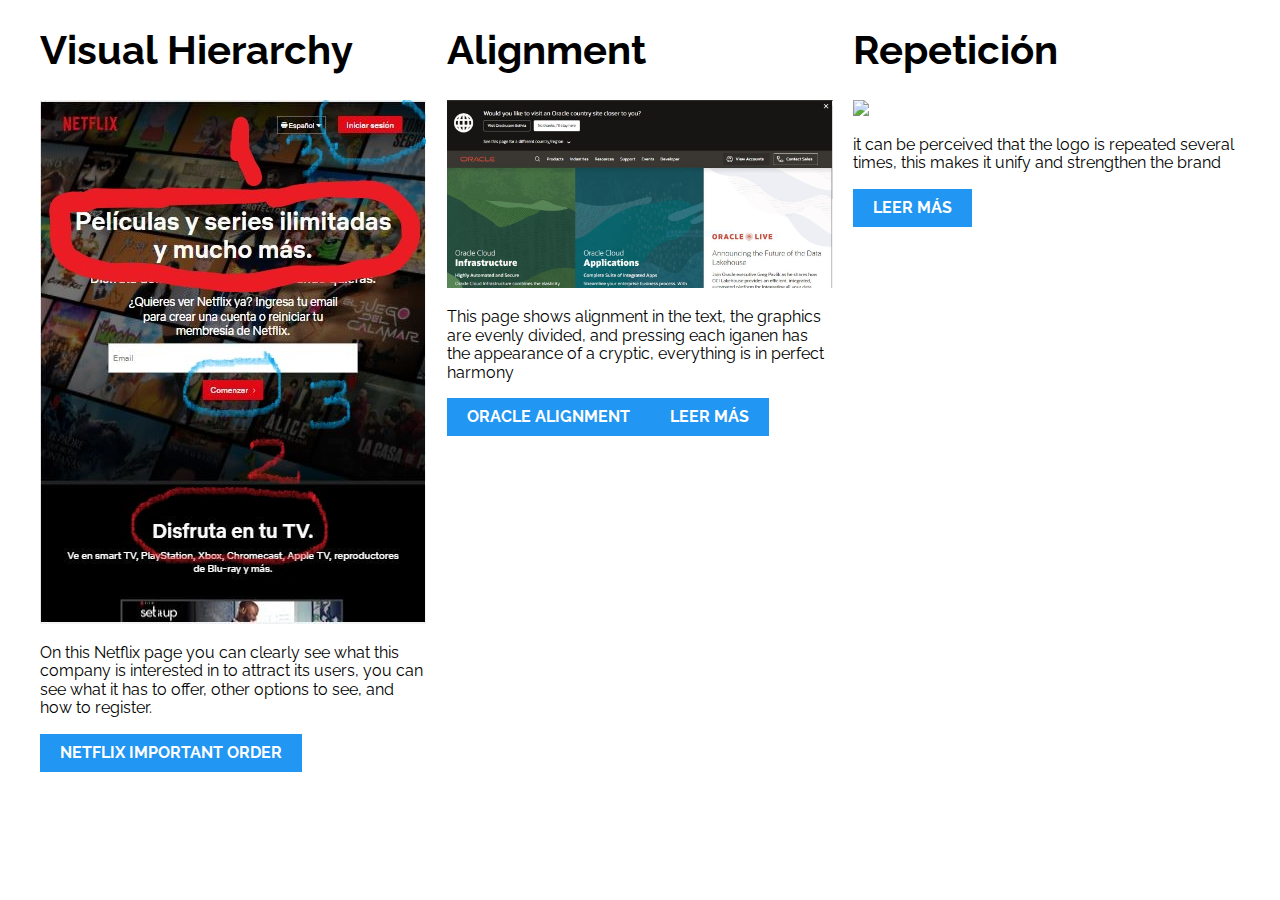
==== assignment/lesson-two/design-text.html @ cd9244c7 "j" ====
<!DOCTYPE html>
<html lang="en">
<head>
    <meta charset="UTF-8">
    <meta http-equiv="X-UA-Compatible" content="IE=edge">
    <meta name="viewport" content="width=device-width, initial-scale=1.0">
    <link rel="stylesheet" href="https://necolas.github.io/normalize.css/8.0.1/normalize.css">
    <link href="https://fonts.googleapis.com/css?family=Raleway:400,700,900" rel="stylesheet">
    
    <meta name="viewport" content="width=device-width, initial-scale=1">
    <link rel="stylesheet" href="css/normalize.css">
    <link rel='stylesheet' href='css/style.css'>
    
    <title>Responsive Web Design Patterns - 3 Columns equal</title>
</head>
<body>
    <div class="three-column container">
        <article class="blog-entry">
            <h1>Visual Hierarchy</h1>
            <img src="image/netflix.JPG">
            <p> On this Netflix page you can clearly see what this company is interested in to attract its users, 
                you can see what it has to offer, other options to see, and how to register.</p>
            <a href="https://www.netflix.com/bo/">netflix important order</a>
        </article>

        <article class="blog-entry">
            <h1>Alignment</h1>
            <img src="image/oracle.JPG">

            <p>This page shows alignment in the text, the graphics are evenly divided, and pressing each iganen has the appearance of a cryptic, everything is in perfect harmony</p>
                <a href="https://www.oracle.com">oracle alignment</a><a href="#">Leer más</a>
        </article>

        <article class="blog-entry">
            <h1>Repetición</h1>
            <img src="image/ice-cream.gif">

            <p>it can be perceived that the logo is repeated several times, this makes it unify and strengthen the brand</p>
            <a href="https://www.rexona.com/es/home.html">Leer más</a>
        </article>
    </div>
</body>
</html>
---- assignment/lesson-two/css/style.css ----
html {
    box-sizing: border-box;
    font-size: 62.5%;
}

*,
*:before,
*:after {
    box-sizing: inherit;
}

body {
    font-family: 'Raleway', sans-serif;
    font-size: 1.6rem;
}

img {
    max-width: 100%;
}

h1 {
    font-size: 4rem;
}

.container {
    max-width: 1200px;
    width: 95%;
    margin: 0 auto;
}

.blog-entry a {
    display: inline-block;
    background-color: #2196F3;
    color: white;
    padding: 10px 20px;
    text-decoration: none;
    font-weight: bold;
    text-transform: uppercase;
}

/** CODIGO AQUI **/
@media (min-width: 768px) {
    .three-column {
        display: grid;
        grid-template-columns: repeat(3, 1fr);
        column-gap: 2rem;
    }
}
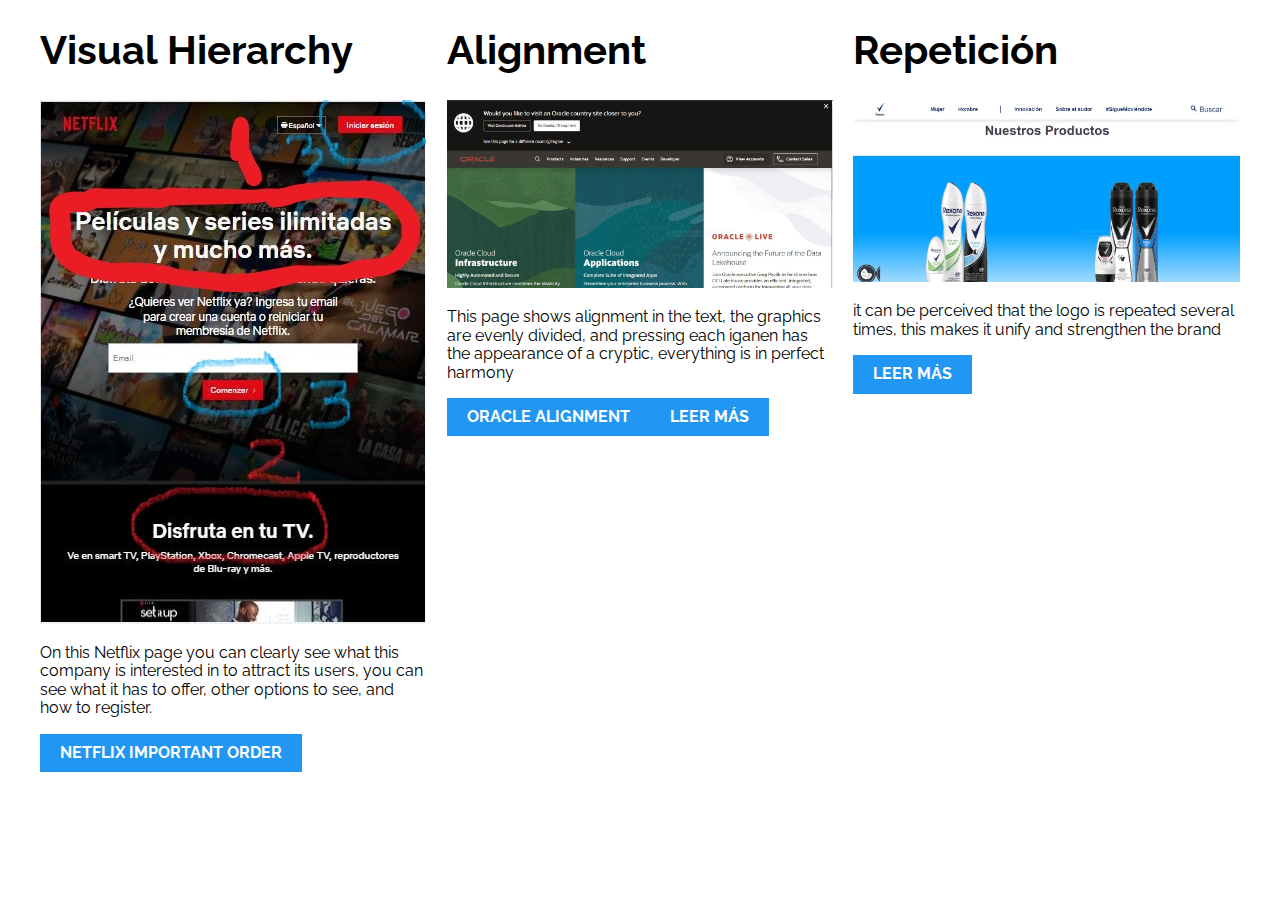
==== commit 430be6b3: "a" ====
--- a/assignment/lesson-two/design-text.html
+++ b/assignment/lesson-two/design-text.html
@@ -33,7 +33,7 @@
 
         <article class="blog-entry">
             <h1>Repetición</h1>
-            <img src="image/ice-cream.gif">
+            <img src="image/rexona.JPG">
 
             <p>it can be perceived that the logo is repeated several times, this makes it unify and strengthen the brand</p>
             <a href="https://www.rexona.com/es/home.html">Leer más</a>
